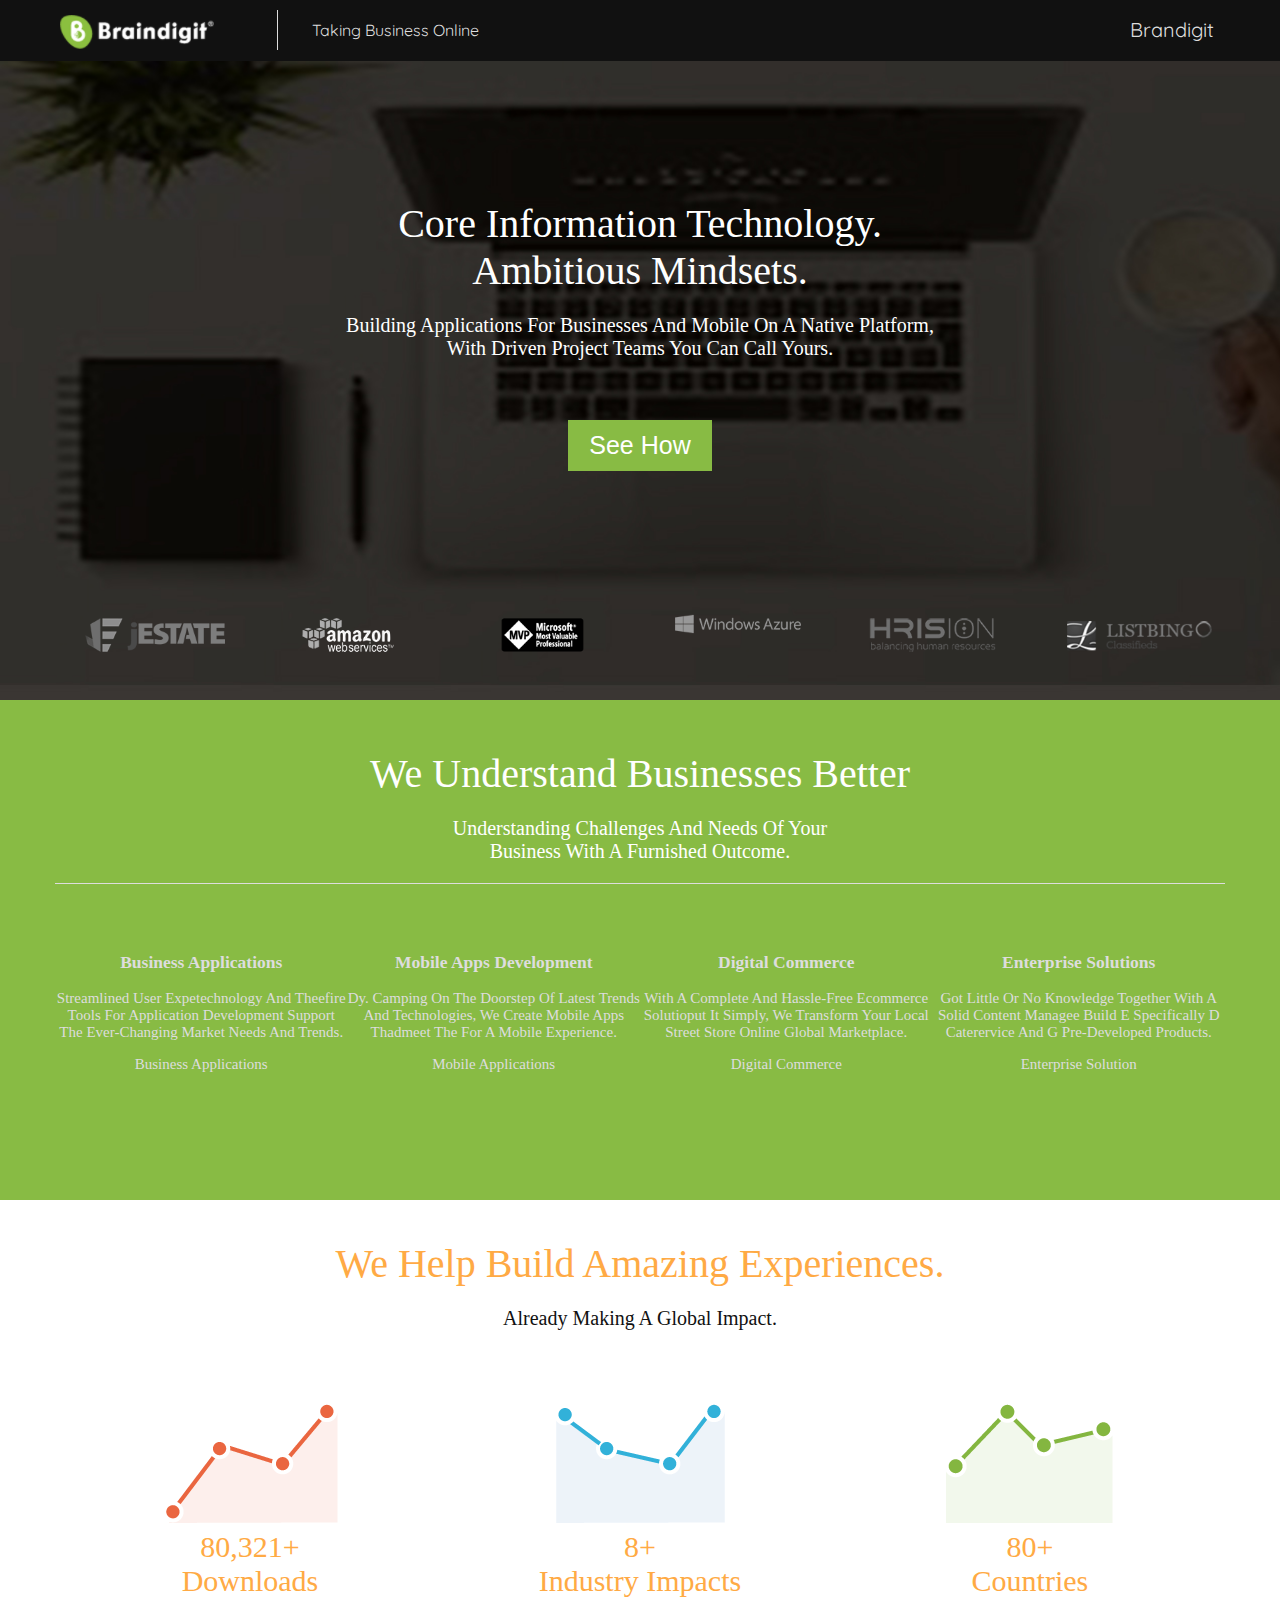
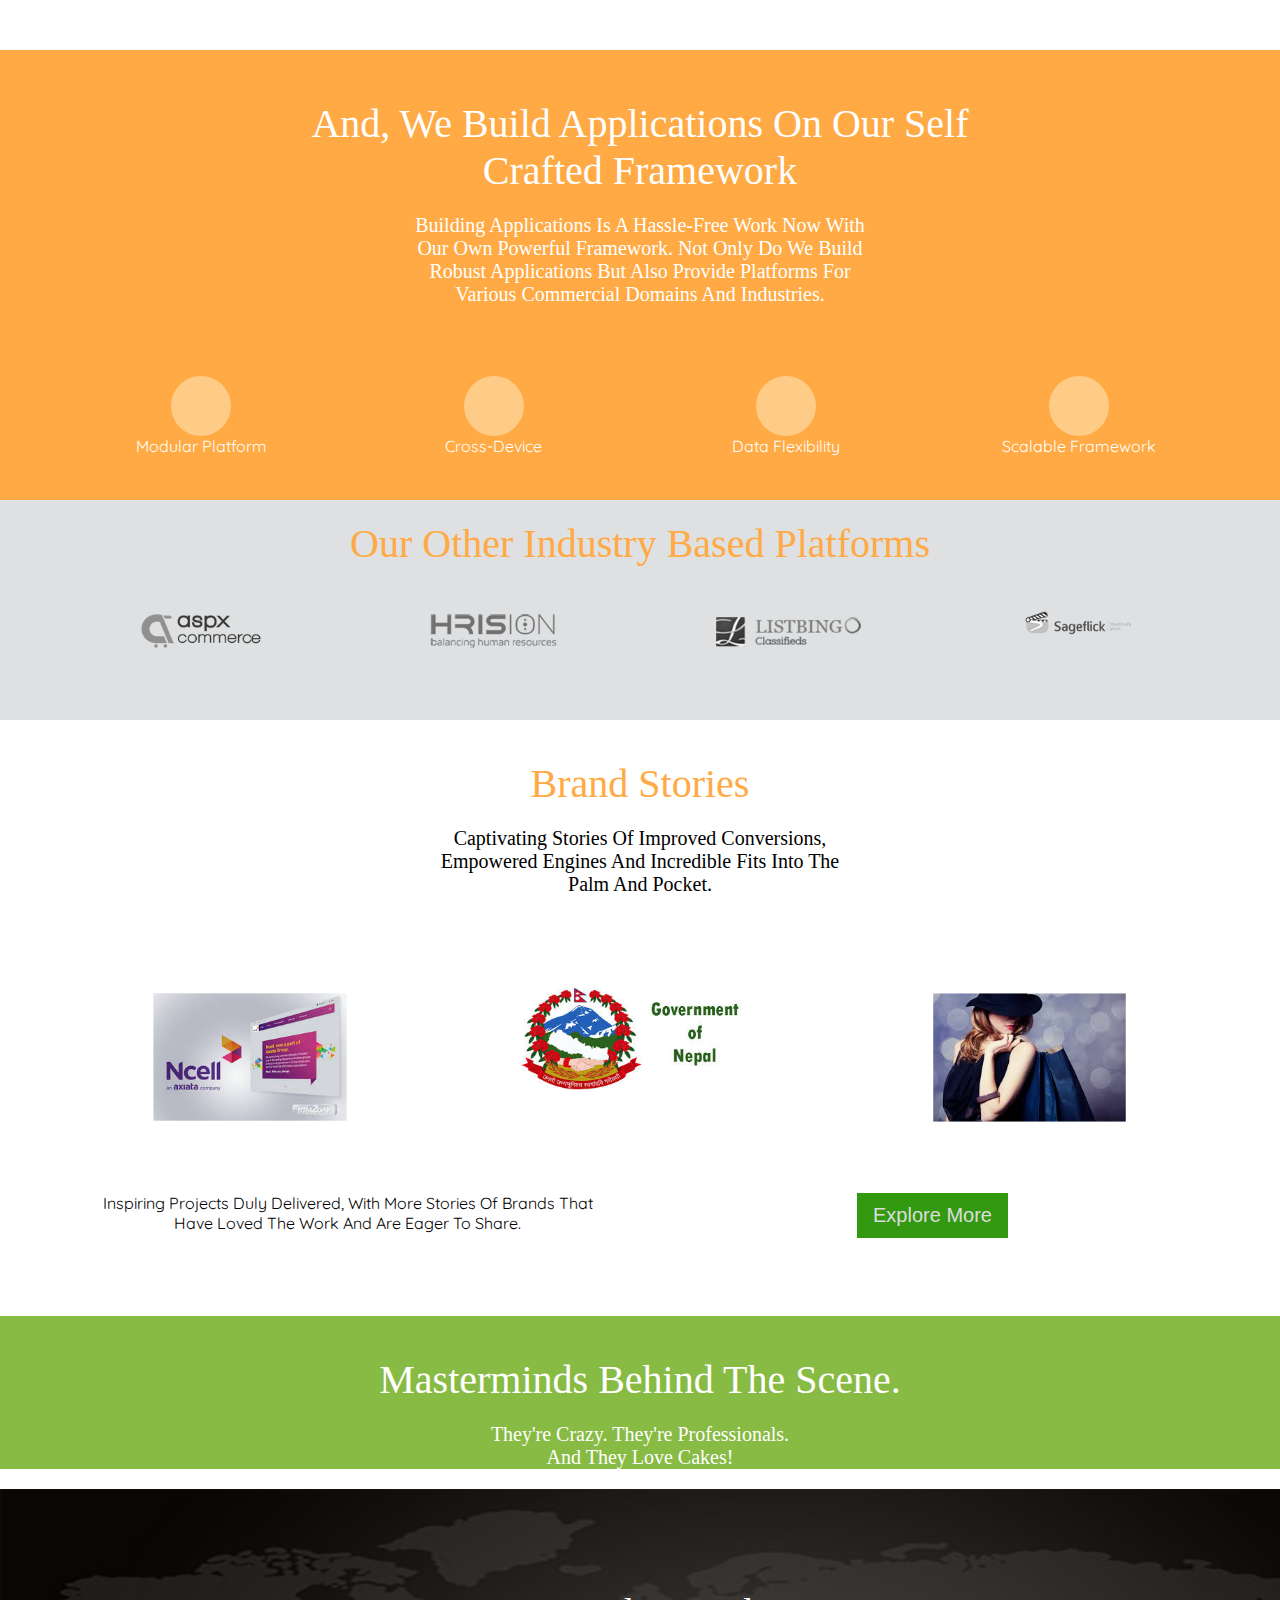
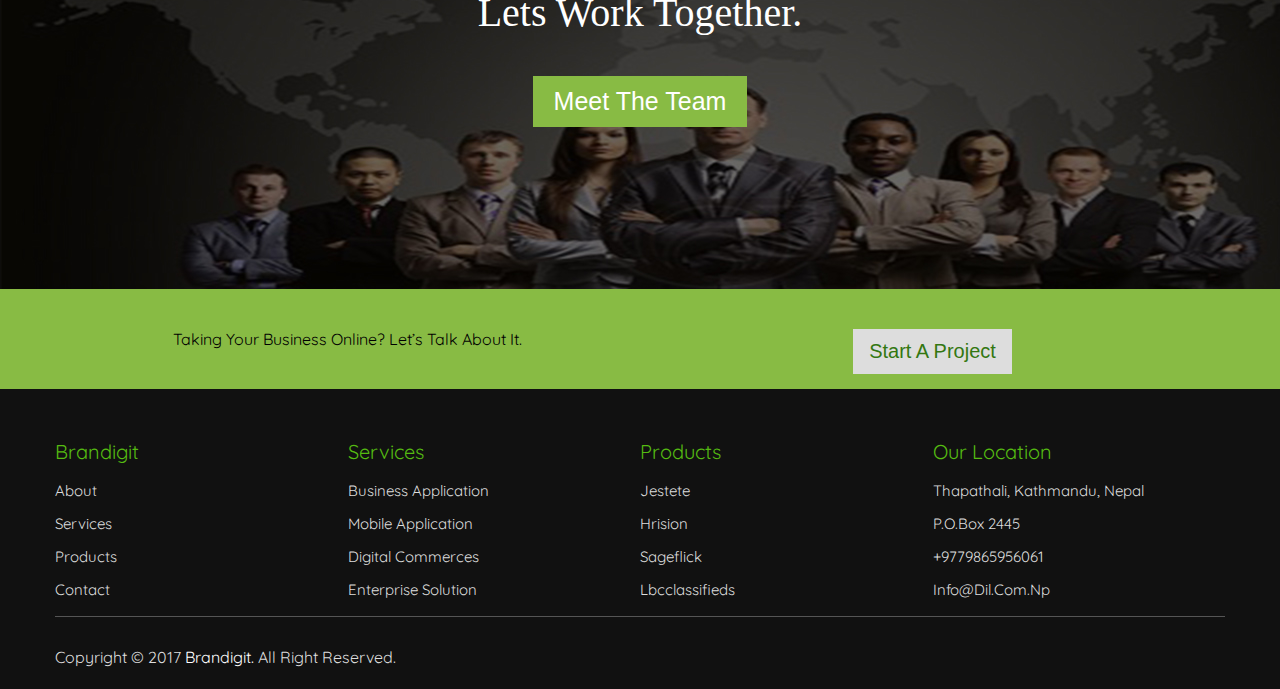
==== index.html @ c83305b5 "initial commit" ====
<!DOCTYPE html>
<html>
<head>
	<title>index</title>
	<link rel="stylesheet" type="text/css" href="./css/style.css">
	<link rel="stylesheet" type="text/css" href="http://code.ionicframework.com/ionicons/2.0.1/css/ionicons.min.css">
	<link href="https://fonts.googleapis.com/css?family=Quicksand" rel="stylesheet">
</head>
<body>
 <header>
   <div class="wrapper">
     <div class="top-header">
	 	 <div class="logo"><a href="index.html"> <img src="./img/logo.png"></a></div>
	 	 <div class="online">taking business online</div>
	 	 <div class="top-menu">brandigit
	 	 <i class="ion-navicon-round"></i>
	 	 <div class="mega-menu">
	 	     <ul>
	 	     	<li><a href="index.html">home</a></li>
	 	     	<li><a href="services.html">services</a></li>
                <li><a href="products.html">products</a></li>
	 	     	<li><a href="about.html">about</a></li>
                <li><a href="contact.html">contact</a></li>
	 	     </ul>
	 	 </div>
 	 </div>
   </div>	 
 </header>

 <section class="information">
	 <div class="wrapper">
	     <div class="section-title">Core Information Technology.<br/>Ambitious Mindsets.</div>
	     <p class="section-content">Building applications for businesses and mobile on a native platform,<br/> with driven project teams you can call yours.</p>
	     <div class="see-btn">
	         <button><a href="about.html"> see how <i class="ion-arrow-right-c"></i></a></button>
	     </div>
	     <div class="in-images">
	         <div><img src="./img/7.png"></div>
	         <div><img src="./img/2.png"></div>
	         <div><img src="./img/3.png"></div>
	         <div><img src="./img/4.png"></div>
	         <div><img src="./img/9.png"></div>
	         <div><img src="./img/10.png"></div>
	     </div>
	 </div>
 </section>
 <section class="business">
 <div class="wrapper">
     <div class="section-title">We understand businesses better</div>
 	 <p class="section-content">Understanding challenges and needs of your<br/> business with a furnished outcome.</p>
      <div class="con-applications">
	 	 <div class="applications">
	         <h3>Business Applications</h3><p>Streamlined user expetechnology and theefire tools for application development support the ever-changing market needs and trends.</p><a href="services.html"><i class="ion-planet"></i><span>business applications</span></a>
	     </div> 
	     <div class="applications">
	         <h3>Mobile Apps Development</h3><p>dy. Camping on the doorstep of latest trends and technologies, we create mobile apps thadmeet the for a mobile experience.</p><a href="mobile.html"><i class="ion-ipad"></i><span>mobile applications</span></a>
	     </div>
	     <div class="applications">
	         <h3>Digital Commerce</h3><p>With a complete and hassle-free ecommerce solutioput it simply, we transform your local street store online global marketplace.</p><a href="digital.html"><i class="ion-easel"></i><span>digital commerce</span></a>
	     </div>
	     <div class="applications">
	         <h3>Enterprise Solutions</h3><p>Got little or no knowledge Together with a solid Content Managee build e specifically d caterervice and g pre-developed Products. </p><a href="Enterprise.html"><i class="ion-briefcase"></i><span>enterprise solution</span></a>
	     </div>
	  </div>
 </div>	     
 </section>
 <section class="experience">
	  <div class="wrapper">
	 	 <div class="section-title">We help build amazing experiences.</div>
	 	 <p class="section-content">Already making a global impact.</p>
	 	 <div class="images-name">
		 	 <div class="ex-images"><img src="./img/a.png"><div>80,321+<span>Downloads</span></div></div>
			 <div class="ex-images"><img src="./img/b.png"><div>8+<span>Industry Impacts</span></div></div>
			 <div class="ex-images"><img src="./img/c.png"><div>80+<span>Countries</span></div></div> 
		 </div>	
      </div>	  
 </section>
 <section class="our-self">
	   <div class="wrapper">
	     <div class="section-title">And, We build applications on our self<br/>crafted framework</div>
	 	 <p class="section-content">Building applications is a hassle-free work now with<br/> our own powerful framework. Not only do we build<br/> robust applications but also provide platforms for<br/> various commercial domains and industries.</p>
	 	 <div class="row">
	 	     <div class="ion-img">
	 	         <div><i class="ion-social-codepen"></i></div><span>Modular Platform</span>
	 	     </div>
	 	     <div class="ion-img">
	 	         <div><i class="ion-android-desktop"></i></div><span>Cross-Device</span>
	 	     </div>
	 	     <div class="ion-img">
	 	         <div><i class="ion-social-rss"></i></div><span>Data Flexibility</span>
	 	     </div>
	 	     <div class="ion-img">
	 	         <div><i class="ion-android-options"></i></div><span>Scalable Framework</span>
	 	     </div>
	 	 </div>
	 </div>	 
 </section>
 <section class="based">
     <div class="wrapper">
          <div class="section-title">Our other industry based platforms</div>
          <div class="based-img">
             <div><img src="./img/8.png"></div>
             <div><img src="./img/9.png"></div>
             <div><img src="./img/10.png"></div>
             <div><img src="./img/11.png"></div>
          </div>
     </div>
 </section>
 <section class="brand">
 	 <div class="wrapper">
 	     <div class="section-title">Brand Stories</div>
 	     <p class="section-content">Captivating stories of improved conversions,<br/> empowered engines and incredible fits into the<br/> palm and pocket.</p>
 	 	 <div class="brand-on">
 	 	      <div><img src="./img/ncell.jpg"></div>
 	 	      <div><img src="./img/goverment.jpg"></div>
 	 	      <div><img src="./img/shop.jpg"></div>
 	 	 </div>
 	 	 <div class="brand-stor">
	 	 	 <div class="stor">Inspiring projects duly delivered, with more stories of brands that<br/> have loved the work and are eager to share.</div>
	 	 	 <div class="stor"><button><a href="#"> explore more <i class="ion-arrow-right-c"></i></a></button></div>
	 	 </div>
	 </div>	  	 	 
 </section>
 <section class="behind">
 	 <div class="wrapper">
 	    <div class="section-title">Masterminds behind the scene.</div>
 	    <p class="section-content">They're crazy. They're professionals.<br/>
        And they love cakes!</p>
 	 </div>
 </section>
 <section class="together">
 <div class="wrapper">
     <div class="section-title">Lets Work Together.</div>
     <div class="see-btn">
	         <button><a href="team.html">meet the team<i class="ion-arrow-right-c"></i></a></button>
	     </div>
 </div>
 </section>
 <section class="start-pro">
      <div class="wrapper">
	 	 <div class="stor">Taking your business online? Let’s talk about it.</div>
	 	 <div class="stor"><button><a href="starts.html"> start a project <i class="ion-arrow-right-c"></i></a></button></div>
	  </div>	 	 
 </section>

 <footer>
 	 <div class="wrapper">
 	 	<div class="foot">
 	 	  <div>brandigit
 	 	     <ul>
 	 	     	<li><a href="about.html">about</a></li>
 	 	     	<li><a href="services.html">services</a></li>
 	 	     	<li><a href="products.html">products</a></li>
 	 	     	<li><a href="contact.html">contact</a></li>
 	 	     </ul>
 	 	  </div>
 	 	  <div>services
 	 	     <ul>
 	 	     	<li><a href="business.html">business application</a></li>
 	 	     	<li><a href="mobile.html">mobile application</a></li>
 	 	     	<li><a href="digital.html">digital commerces</a></li>
 	 	     	<li><a href="#">enterprise solution</a></li>
 	 	     </ul>
 	 	  </div>
 	 	  <div>products
 	 	     <ul>
 	 	     	<li><a href="#">jestete</a></li>
 	 	     	<li><a href="#">hrision</a></li>
 	 	     	<li><a href="#">sageflick</a></li>
 	 	     	<li><a href="#">lbcclassifieds</a></li>
 	 	     </ul>
 	 	  </div>
 	 	  <div>our location
 	 	     <ul>
 	 	     	<li><a href="#">thapathali, kathmandu, nepal</a></li>
 	 	     	<li><a href="#">P.O.box 2445</a></li>
 	 	     	<li><a href="tel:+9779865956061">+9779865956061</a></li>
 	 	     	<li><a href="mailto:info@dil.com.np">info@dil.com.np</a></li>
 	 	     </ul>
 	 	  </div>
 	 	</div>
 	 	<div class="foot-copy">
 	 	  <div class="copy">copyright &copy; 2017 <a href="index.html">brandigit.</a> all right reserved.</div>
 	 	  <div class="ion">
 	 	  	<a href="https://www.facebook.com/" target="blank"><i class="ion-social-facebook"></i></a>
 	 	  	<a href="https://twitter.com/login" target="blank"><i class="ion-social-twitter"></i></a>
 	 	  	<a href="#"><i class="ion-social-linkedin"></i></a>
 	 	  	<a href="#"><i class="ion-social-googleplus"></i></a>
 	 	  </div>
 	 	</div>
 	 </div>
 </footer>
</body>
</html>
---- css/style.css ----
body{
	margin: 0;
	padding: 0;
	width: 100%;
	height: 200vh;
	text-transform: capitalize;
	font-family: Quicksand;
}
header{
	margin: 0;
	padding: 0;
	width: 100%;
	height: 60px;
	border-bottom: 1px solid #111;
	background-color: #111;
	position: fixed;
	z-index: 1;
}
.wrapper{
	width: 1170px;
	margin: auto;
	height: 100%;
}
div.top-header::after{
	clear: both;
	content: '';
	display: table;
}
div.top-header div{
	float: left;
	line-height: 60px;
	color: #ddd;
}
div.logo{
    width: 19%;
    text-align:left;
    height: 40px;
    margin: 10px 0px;
    border-right: 1px solid #ddd;
}
div.online{
	width: 20%;
	text-align:center;
  font-family: Quicksand;
}
div.top-menu{
	width: 60%;
	text-align:right;
	font-size: 20px;
}
div.mega-menu::after{
	clear: both;
	content: '';
	display: table;
}
div.mega-menu{
	list-style: none;
	margin: 0;
	padding: 0;
	width:702px;
    height:auto;
	float: left;
	text-align:right;
	position: fixed;
	display: none;
}
div.mega-menu ul li{
	list-style: none;
}
div.mega-menu ul li a{
	text-decoration: none;
	background-color: #046;
	color:#fff;
}
div.mega-menu ul li a:hover{
	color: #8b4;
	 cursor: pointer;
}
div.top-menu:hover div.mega-menu{
	display: block;
   
}
/*/*menu starts*/  
/*section.main-menu{
	margin: 0;
	padding-top: 100px;
	width: 100%;
	height: 400px;
	background-color: #8b4;
}
div.menu{
	margin: 0;
	padding: 0;
	width: 100%;
	height: 400px;
}
div.menu::after{
	clear: both;
	content: '';
	display: table;
}
div.menu div{
	width: 33.33%;
	float: left;
	text-align: center;
}
div.menu li {
	list-style: none;
}
div.menu li a{
	text-decoration: none;
	font-size: 30px;
	color: #ddd;
	font-family: sans-serif;
}
div.menu li a:hover{
	color: #24c;
}
div.menu img{
     transform: scale(0.7);
}
section.menu-img{
	margin: 0;
	padding-top:40px;
	width: 100%;
	height: 300px;
	background-color: #111;
	color: #ddd;
	text-align: center;
	font-size: 20px;
	position: fixed;
}
div.in-menu{
	margin: 0;
	padding-top:40px;
	width: 100%;
	height: auto;
	
}
div.in-menu::after{
	clear: both;
	content: '';
	display: table;
}
div.in-menu div{
	width: 16.16666667%;
	float: left;
	text-align: center;
}
div.in-menu img{
	filter: grayscale(100%);
	transform: scale(0.7);
}
div.in-menu img:hover{
	filter: grayscale(0%);
	cursor: pointer;
}*/
/*menu ends*/
/*section information starts*/
 section.information{
 	margin:0;
 	padding-top:200px;
 	width: 100%;
 	height:500px;
 	background-image: url(../img/bg3.jpg);
 	background-size: cover;
 }
 div.section-title{
 	text-align: center;
 	font-size: 40px;
 	color: #fff;
 	font-family: roboto;
 }
 p.section-content{
 	text-align: center;
 	font-size: 20px;
 	font-family: roboto;
 	color: #fff;
 }
 div.see-btn{
 	text-align: center;
 	padding-top: 40px;
 }
 div.see-btn button{
 	padding: 10px 20px;
 	background-color: #8b4;	
 	border: 1px solid #8b4;	
 	
 }
  div.see-btn button a{
  	text-decoration: none;
  	color: #fff;
  	font-size: 25px;
  	text-transform: capitalize;
  }
  div.see-btn button:hover{
  	background-color:#80f25e;
  	cursor: pointer;	
  }
  div.in-images{
  	padding-top: 140px;
  }
  div.in-images::after{
  	clear: both;
  	content: '';
  	display: table;
  }
  div.in-images div{
  	width: 16.66666666667%;
  	float: left;
  	text-align: center;
  }
  div.in-images div img{
  margin:auto;
  filter: grayscale(100%); 
  transform: scale(0.7); 
  transition: all ease-in-out 0.5s; 
  }
   div.in-images div img:hover{
    filter: grayscale(0);
    transform: scale(1);
    cursor: pointer;
    }
/*section information ends*/

/*section business starts*/
section.business{
	margin: 0;
	padding-top:50px;
	width: 100%;
	height:450px;
	background-color: #8b4;	
	font-family: roboto;
}
div.applications::after{
	clear: both;
	content: '';
	display: table;
}
div.applications{
	width: 25%;
	float: left;
	text-align: center;
	color: #ddd;
	padding-top: 50px;
	border-top: 1px solid #ddd;	
}
div.applications{
	font-size: 15px;
}
div.applications span{
	display: block;
}
div.applications i{
	font-size: 50px;
}
div.applications a{
	text-decoration: none;
	color: #ddd;
}
div.applications a:hover{
	color: #16c;
	cursor: pointer;
}
/*section business ends*/

/*section experience starts*/
section.experience{
	margin: 0;
	padding-top:40px;
	width: 100%;
	height: auto;
	font-family: roboto;
}
section.experience div{
	color: #fa4;
}
section.experience p{
	color:#111;
}
div.images-name{
	margin: 0;
	padding-top:50px;
	width: 100%;
	height:250px;
}
div.ex-images::after{
	clear: both;
	content: '';
	display: table;
}
div.ex-images{
	width: 33.33%;
	float: left;
	text-align: center;
}
div.ex-images{
	font-size: 30px;
}

div.ex-images span{
	display: block;
}		
/*section experience ends*/

/*section our-self starts*/
section.our-self{
	margin: 0;
	padding-top:50px;
	width: 100%;
	height:400px;
	background-color: #fa4;
}
div.ion-img::after{
	clear: both;
	content: '';
	display: table;
}
div.ion-img div{
  width: 60px;
  height: 60px;
  border-radius: 30px;
  background-color: #fc8;
  line-height: 60px;
  text-align: center;
  margin: auto;
}
div.ion-img div:hover{
	background-color:#666;
	color: #000; 
	cursor: pointer;
}
div.ion-img{
	width: 25%;
	float: left;
	text-align: center;
	padding-top: 50px;

}
div.ion-img i{
	font-size: 40px;
	padding-bottom: 30px;
	color: #fff;
}
div.ion-img span{
	color:#fff;
}
/*section our-self ends*/

/*section based starts*/
section.based{
	margin: 0;
	padding-top:20px;
	width: 100%;
	height:200px;
	background-color:#dee0e2;
    color: #fa4;
}
section.based div.section-title{
	color: #fa4;
}
div.based-img div::after{
	clear: both;
	content: '';
	display: table;
}
div.based-img div{
	width: 25%;
	float: left;
	text-align: center;
	padding-top: 40px;
}
div.based-img img{
    filter: grayscale(100%);
    transform: scale(0.7);
    transition: all ease-in-out 0.5;
}
div.based-img img:hover{
	filter: grayscale(0%);
	transform: scale(1);
	cursor: pointer;
}
/*section based ends*/

/*section brand starts*/
section.brand{
	margin: 0;
	padding-top:40px;
	width: 100%;
	height: auto;
}
section.brand div.section-title{
	color: #fa4;
}
section.brand p.section-content{
	color: #000;
}
section.brand div.brand-on div{
	width: 33.33%;
	float: left;
	text-align: center;
	padding-top: 50px;
}
div.brand-on img{
	transform: scale(0.7);
	transition: all ease-in-out .5s;
}
div.brand-on img:hover{
	transform: scale(1);
	cursor: pointer;
}
div.brand-stor{
	width: 100%;
	height: 400px;
	margin: 0;
	padding:0;
}
 div.stor::after{
	clear: both;
	content: '';
	display: table;
}
div.stor{
	width: 50%;
	float: left;
	text-align: center;
	padding-top: 40px;
}
div.stor button{
		padding: 10px 15px;
		background-color: #391;
		border:1px solid #391;	
}
div.stor button:hover{
	background-color: #7d3;
	cursor: pointer;
}
div.stor button a{
	text-decoration: none;
	font-size: 20px;
	color: #ddd;
	text-transform: capitalize;
}

/*section behind starts*/
section.behind{
	margin: 0;
	padding-top:40px;
	width: 100%;
	height: auto;
	background-color: #8b4;
}
/*section behind starts*/

/*section together starts*/
section.together{
	margin: 0;
	padding-top:100px;
	width:100%;
	height:300px;
	background-image: url(../img/bg4.jpg);
	/*background-repeat: no-repeat;*/
/*	background-size:100% auto;*/
}
/*section together ends*/

/*section start-pro starts*/
section.start-pro{
	margin: 0;
	padding: 0;
	width: 100%;
	height:100px;
	background-color: #8b4;
}
section.start-pro button{
	background-color: #ddd;
	border-color: #ddd;
}
section.start-pro button a{
	color: 	#371;
}

/*section start-pro  ends*/


/*footer satarts*/
footer{
	margin: 0;
	padding: 0;
	width: 100%;
	height:300px;
	background-color: #111;
}
div.foot{
	margin: 0;
	padding-top:50px;
	width: 100%;
	height: auto;
	font-size: 20px;
	color: #5b1;
}
div.foot div::after{
	clear: both;
	content: '';
	display: table;
}
div.foot div{
	width:25%;
     float: left;
}
div.foot div ul{
	margin: 0;
	padding:10px 0px;
	width:100%;
	height: auto;
	list-style: none;
	font-size: 15px;
}
div.foot div ul li{
	padding: 7px 0px;
}
div.foot div ul a{
	text-decoration: none;
	color: #ddd;	
}
div.foot div ul a:hover{
	color:#23c;
	cursor: pointer;

}
div.foot-copy{
	margin: 0;
	padding: 0;
	width:100%;
	height: auto;
}
div.copy,div.ion::after{
	clear: both;
	content: '';
	display: table;
}
div.copy,div.ion{
	width: 50%;
	float: left;
	color: #ddd;
	border-top: 1px solid #555;
	padding-top: 30px;
}
div.ion{
	text-align: right;
}
div.ion a{
	margin: 0;
	padding:0px 5px;
	color: #ddd;
	font-size: 25px;
}
div.ion a:hover{
	color: #23c;
	cursor: pointer;
}
div.copy a{
	text-decoration: none;
	color: #fff;
}
/*footer ends*/



/*about section starts*/
section.about{
	margin: 0;
	padding-top:150px;
	width: 100%;
	height:515px;
	background-image: url(../img/bg2.jpg);
	background-repeat: no-repeat;
	background-size: cover;
}
section.inception{
	margin: 0;
	padding-top:70px;
	width: 100%;
	height: 250px;
	background-color: #8a3;
}
/*section progress starts*/
section.progress{
	margin: 0;
	padding-top:40px;
	width: 100%;
	height:450px;
}
section.progress div{
color: #8a3;
}
section.progress p{
	color:#111;
}
section.progress div.brand-on div::after{
	clear: both;
	content: '';
	display: table;
}
section.progress div.brand-on div{
	width: 33.33%;
	float: left;
	text-align: center;
	padding-top: 40px;
}
/*section progress ends*/

/*section leader starts*/
section.leader{
	margin: 0;
	padding-top:50px;
	width: 100%;
	height: 500px;
	background-color:#d1d3d6;
}
section.leader div{
	color: #8a3;
}
section.leader p{
	color: #111;
}
div.detail-img div{
	width: 25%;
	float: left;
	text-align: center;
	padding-top: 50px;
}
div.detail-img div img{
	width: 200px;
	height: 200px;
	border-radius:100px;
}
div.detail-img span{
	display: block;
	padding-top: 30px;
	color: #111;
}
/*section leader ends*/

/*section value starts*/
section.value{
	margin: 0;
	padding-top:50px;
	width: 100%;
	height: 400px;
	background-color: #8b4;
	font-family: sans-serif;
}
div.row::after{
	clear: both;
	content: '';
	display: table;
}
div.value-cont{
	height: auto;
	width: 20%;
	float: left;
	text-align: center;
	font-size: 40px;
	color: #8b4;
	padding-top: 40px;
}
div.value-cont div{
	width: 60px;
	height: 60px;
    text-align: center;
    background-color: #fff;
    border-radius: 30px;
    margin: auto;
    line-height: 60px;
}
div.value-cont div:hover{
	background-color:#df9;
	color: #fff;
	cursor: pointer;
}
div.value-cont span{
       font-size: 20px;
       color: #fff;
}
div.value-cont p{
       font-size: 15px;
       color: #fff;
}
/*section value ends*/
/*about section ends*/

/*contact section starts*/
/*start a project */
section.contact{
	margin: 0;
	padding-top: 150px;
	width: 100%;
	height:300px;
	background-image: url(../img/bg5.jpg);
}
section.feedback{
	margin: 0;
	padding-top:40px;
	width: 100%;
	height:500px	;
	background-color: #ddd;
}
div.head{
	text-align: center;
}
div.head i{
	font-size: 20px;
}
div.in-put{
	width: 50%;
	float: left;
}
div.area{
	width: 50%;
	float: left;
}
form{
	width: 100%;
	margin: 0;
	padding-top: 40px;
}
input{
	padding:10px 160px;
	font-size: 20px;
	text-transform: capitalize;

}
select{
	padding: 10px 140px;
	font-size: 20px;
}
textarea{
	text-align: center;
	font-size: 20px;
}
div.submit{
	text-align: right;
}
div.submit input{
	padding: 10px 40px;
	background-color: #8b4;
	color: #ddd;
}
div.submit input:hover{
	background-color: #dfa;
	color: #111;
	cursor: pointer;
}
/*services starts*/
section.b-application{
	margin: 0;
	padding-top:200px;
	width: 100%;
	height: 300px;
	background-image: url(../img/bg6.jpg);
	background-repeat: no-repeat;
	background-size:cover;
	font-family: sans-serif;
}

section.introduction{
	margin: 0;
	padding: 0;
	width: 100%;
	height: 500px;
	background-color: #8b4;
}
div.con-intro::after{
	clear: both;
	content: '';
	display: table;
}
div.con-intro{
	width: 50%;
	float: left;
	text-align: center;
	padding-top: 60px;
}
section.improve{
	margin: 0;
	padding: 0;
	width: 100%;
	height: 300px;
	background-color:#8b4;
}
div.image-pro div::after{
	clear: both;
	content: '';
	display: table;
}
div.image-pro div{
	width: 20%;
	float: left;
	text-align: center;
}
section.expert{
	margin: 0;
	padding: 0;
	background-color:#bed5dd;
}
div.image-pro div img{
	width: 100px;
	height: 100px;
	padding-top: 50px;
	transform: scale(0.7);
	transition: all ease-in-out 0.5s;
}
div.image-pro div img:hover{
	transform: scale(1);
	cursor: pointer;
}
section.commerce{
	margin: 0;
	padding: 0
	width:100%;
    height:500px;
}
section.commerce div{
	color:#8b4;
}
section.commerce p{
  color: #111;
}
div.commerce-img ul li::after{
	clear: both;
	content: '';
	display: table;
}
div.commerce-img ul li{
	width: 25%;
	float: left;
	list-style: none;
	text-align: center;
	padding-top: 40px;
}
div.commerce-img ul  span{
	display: block;
}
/*services section ends*/


/*mobile apps starts*/
section.mobile-app{
	margin: 0;
	padding-top:200px;
	width: 100%;
	height: 300px;
	background-image: url(../img/bg7.jpg);
	background-repeat: no-repeat;
	background-size:cover;
	font-family: sans-serif;
}
/*mobile apps starts*/


/*digital section starts */
section.digital{
	margin: 0;
	padding-top:200px;
	width: 100%;
	height: 300px;
	background-image: url(../img/bg8.jpg);
	background-repeat: no-repeat;
	background-size:cover;
	font-family: sans-serif;
}
/*digital section ends*/

/*section product starts*/
section.product{
	margin: 0;
	padding-top:200px;
	width: 100%;
	height:500px;
	background-image: url(../img/bg9.jpg);
	font-family: Quicksand;
}
div.indust{
	margin: 0;
	padding-top:40px;
	width: 100%;
	height: auto;
	font-size: 40px;
	color: #8b4;
}
div.indust::after{
	clear: both;
	content: '';
	display: table;
}
div.indust div{
	width: 33.33%;
	float: left;
	text-align: center;
}
div.indust span{
	display: block;
	color: #000;
	padding-top: 30px;
	font-size: 20px;
}
div.sec-indust{
	text-align: center;
	padding-top: 90px;
	font-size: 40px;
	color: #8b4;
}
p.cont-indust{
	text-align: center;
}
section.began{
	margin: 0;
	padding-top:40px;
	width: 100%;
	height: 500px;
	background-image: url(../img/bg10.jpg);
}
div.be-gan{
	margin: 0;
	padding-top:60px;
	width: 100%;
	color: #ddd;

}
div.be-gan div{
	width: 50%;
	float: left;
	text-align: center;
}
/*section product ends*/

/*section challenge starts*/
section.challenge{
	margin: 0;
	padding-top:40px;
	width: 100%;
	height: 590px;
	background-color: #8b4;
}
div.control{
	margin: 0;
	padding-top:50px;
	width: 100%;
	height: auto;
	border-top: 1px solid #ddd;
	color: #fff;
	font-size: 20px;

}
div.control::after{
	clear: both;
	content: '';
	display: table;
}
div.control div{
	width: 50%;
	float: left;
	text-align: center;
}
div.control span{
	display: block;
	padding-top: 40px;
}
section.function{
	margin: 0;
	padding-top: 40px;
	width: 100%;
	height: 400px;
}
section.function div{
	color: #8b4;
}
section.function p{
	color: #111;
}
div.fun-img{
	margin: 0;
	padding-top: 40px;
	width:100%;
	height: auto;
	border-top: 1px solid #eed;
}
div.fun-img::after{
	clear: both;
	content: '';
	display: table;
}
div.fun-img div{
  width: 33.33%;
  float: left;
  text-align: center;
}
div.fun-img span{
	display: block;
	font-size: 20px;
}
/*section challenge ends*/
/*team section starts */
section.team{
	margin: 0;
	padding-top:170px;
	width: 100%;
	height: 500px;
	background-image: url(../img/bg11.jpg);
}
div.team-img{
	width: 100%;
	margin: 0;
	padding-top:50px;
	height: auto;
}
div.team-img::after{
	clear: both;
	content: '';
	display: table;
}
div.team-img div{
	width:33.33%;
	float: left;
	text-align: center;
}
div.team-img img{
	transform: scale(0.9);
	transition: all ease-in-out 0.3s;
}
div.team-img img:hover{
	transform: scale(1);
	cursor: pointer;
}
div.team-img1{
	width: 100%;
	margin:0;
	padding: 0;
	height: auto;

}
div.team-img1::after{
	clear: both;
	content: '';
	display: table;
}
div.team-img1 div{
	width: 50%;
    float: left;
   text-align: center; 
}
div.team-img1  img{
	padding: 10px 10px;
	transform: scale(0.9);
	transition: all ease-in-out 0.5s;
}
div.team-img1  img:hover{
	transform:scale(1);
	cursor: pointer;
}
/*team section ends */
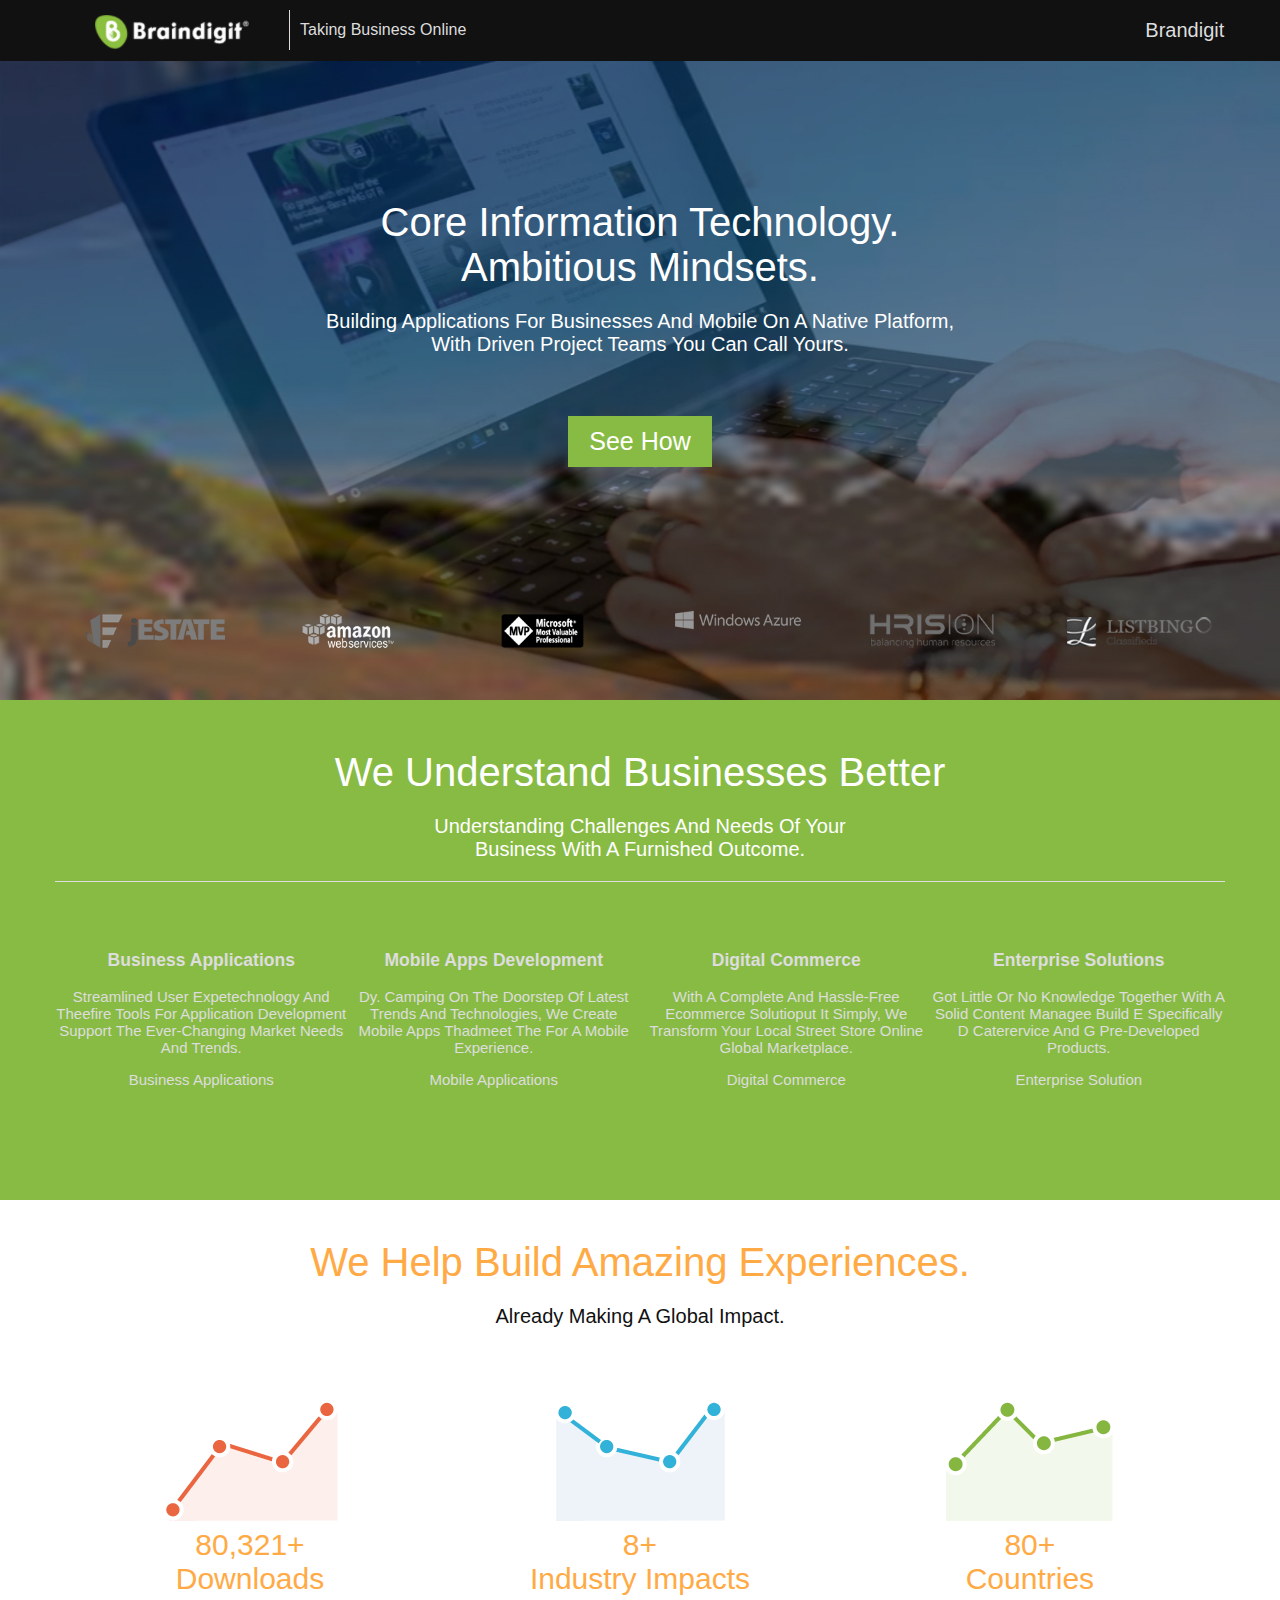
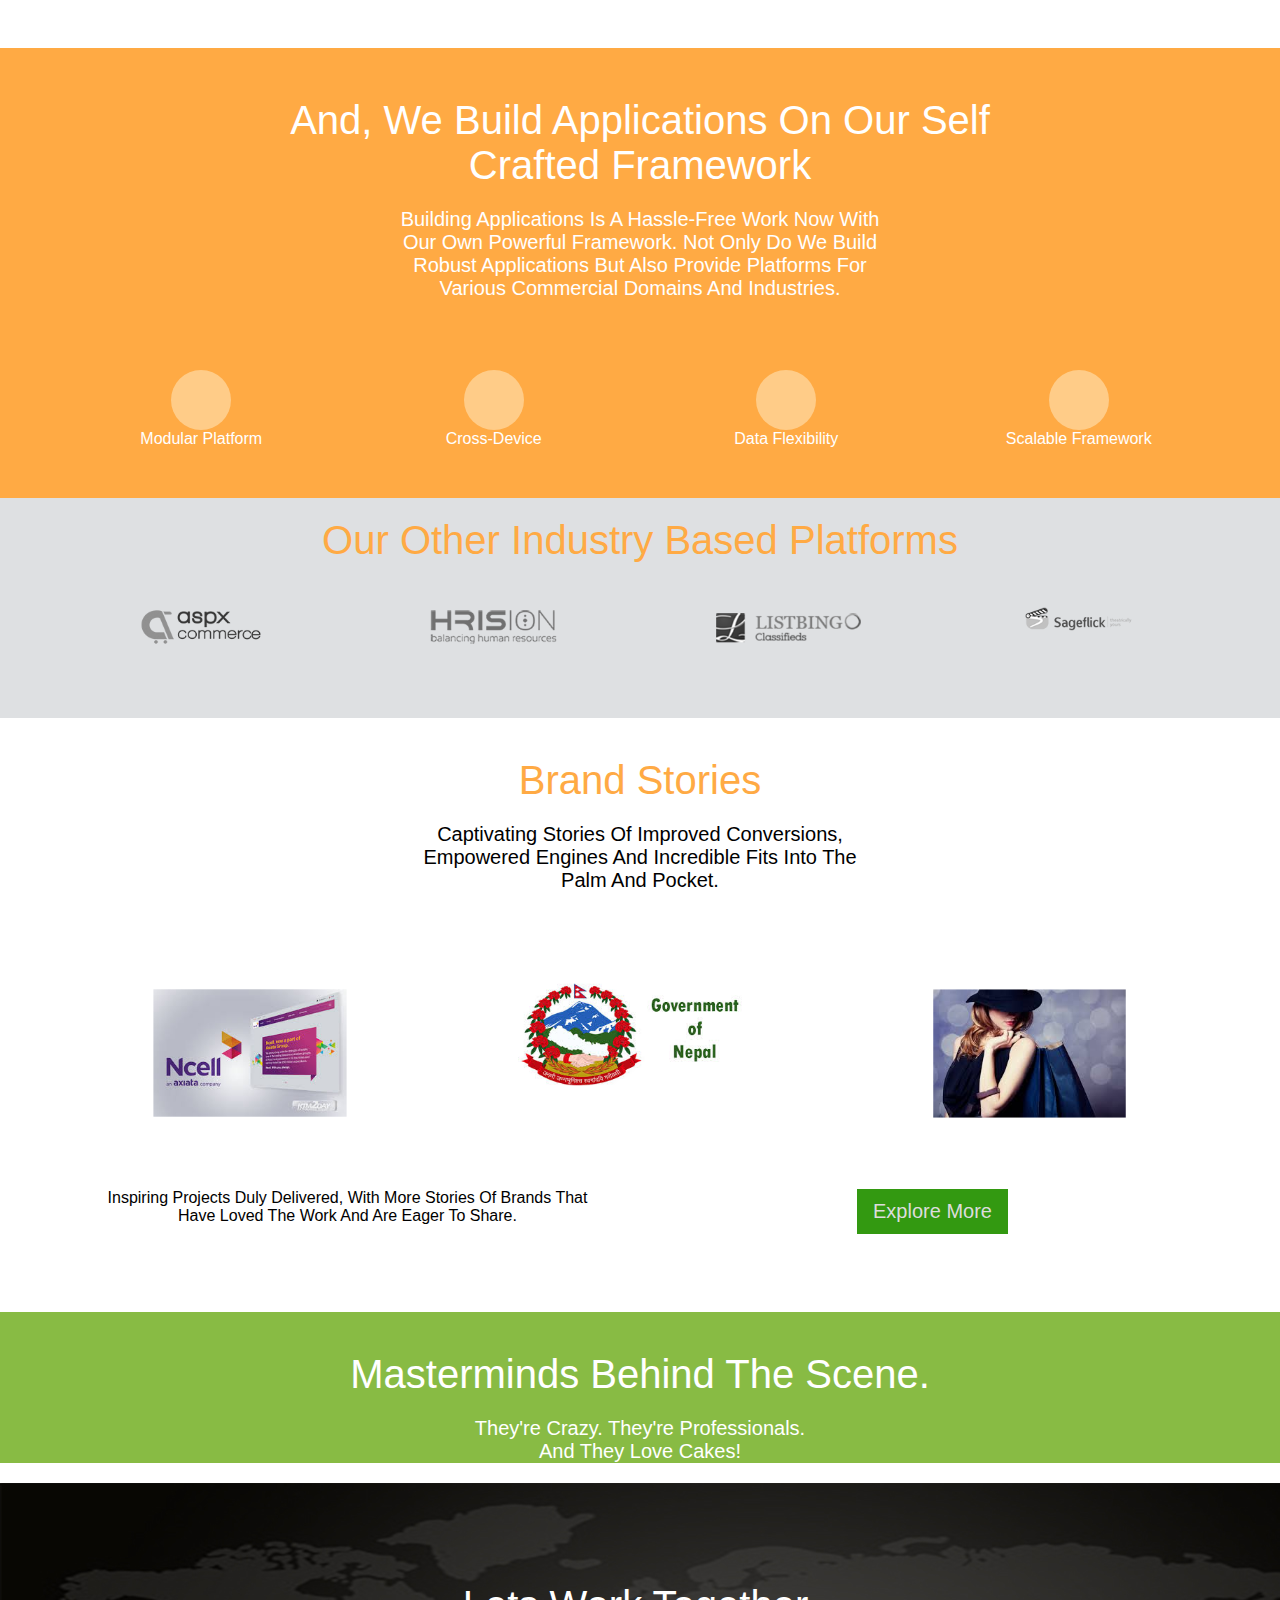
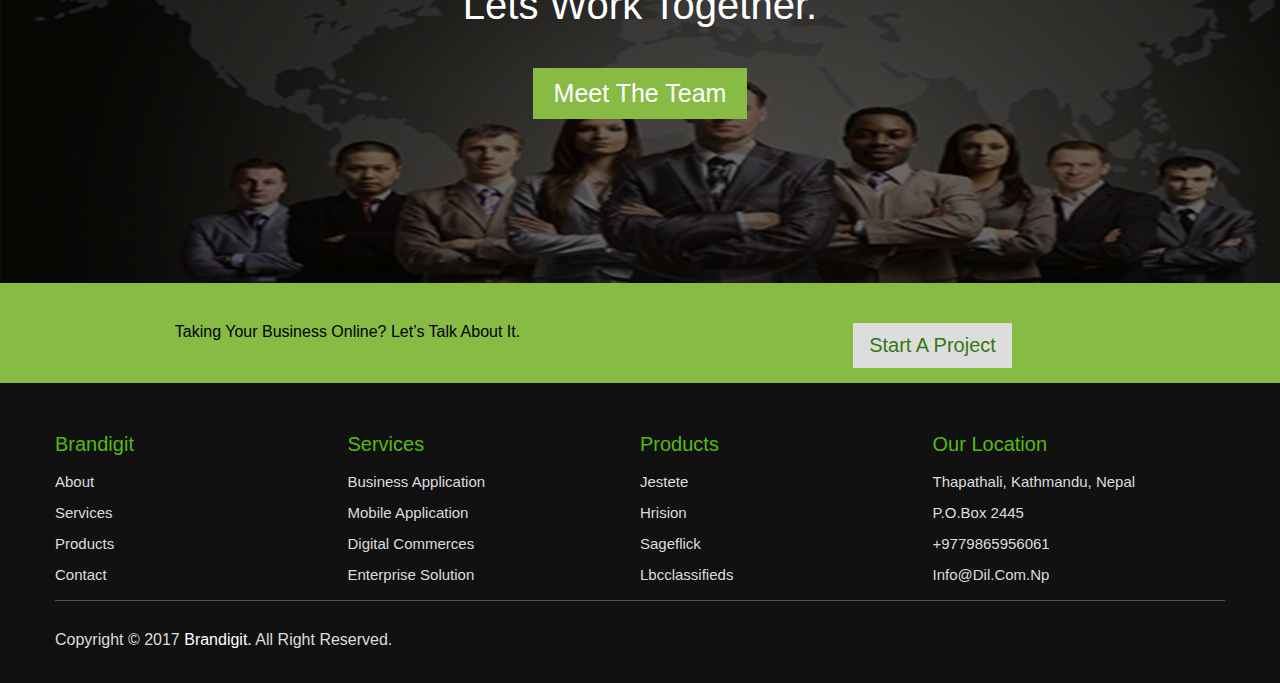
==== commit cf9d7d66: "initial commit" ====
--- a/index.html
+++ b/index.html
@@ -4,28 +4,45 @@
 	<title>index</title>
 	<link rel="stylesheet" type="text/css" href="./css/style.css">
 	<link rel="stylesheet" type="text/css" href="http://code.ionicframework.com/ionicons/2.0.1/css/ionicons.min.css">
-	<link href="https://fonts.googleapis.com/css?family=Quicksand" rel="stylesheet">
 </head>
 <body>
- <header>
-   <div class="wrapper">
-     <div class="top-header">
-	 	 <div class="logo"><a href="index.html"> <img src="./img/logo.png"></a></div>
-	 	 <div class="online">taking business online</div>
-	 	 <div class="top-menu">brandigit
-	 	 <i class="ion-navicon-round"></i>
-	 	 <div class="mega-menu">
-	 	     <ul>
-	 	     	<li><a href="index.html">home</a></li>
-	 	     	<li><a href="services.html">services</a></li>
-                <li><a href="products.html">products</a></li>
-	 	     	<li><a href="about.html">about</a></li>
-                <li><a href="contact.html">contact</a></li>
-	 	     </ul>
-	 	 </div>
- 	 </div>
-   </div>	 
- </header>
+  <header>
+   	   <div class="wrapper">
+   	      <div class="header-top">
+   	         <div class="logo"><a href="index.html"><img src="./img/logo.png"></a></div>
+   	         <div class="online">taking business online</div>
+	   	        <div class="menu">brandigit
+	   	         <i class="ion-navicon-round"></i>
+   	                <div class="mega-menu">
+   	                    <div>
+   	                     <ul>
+   	                     	 <li><a href="index.html">home</a></li>
+			 	     		 <li><a href="services.html">services</a></li>
+		                	 <li><a href="products.html">products</a></li>
+			 	     		 <li><a href="about.html">about</a></li>
+		                	 <li><a href="contact.html">contact</a></li>
+   	                     </ul>
+   	                    </div>
+   	                    <div>
+   	                        <ul>
+   	                     	   <li><a href="index.html">brandigit</a></li>
+   	                     	   <li><a href="#">career</a></li>
+   	                     	   <li><a href="#">resource</a></li>
+   	                     	   <li><a href="#">platform</a></li>
+   	                     	   <li><a href="contact.html">contact</a></li>
+   	                        </ul>
+   	                    </div>
+	   	                <div>
+	   	                    <ul>
+	   	                    	<li><img src="./img/loimg.png"></li>
+	   	                    	<li><p>Top 3 website challenges<br/> & solving them with a<br/>CMS</p></li>
+	   	                    </ul>
+	   	                </div>
+   	                </div>
+   	            </div>
+   	   	  </div>
+   	   </div>
+   </header>
 
  <section class="information">
 	 <div class="wrapper">
--- a/css/style.css
+++ b/css/style.css
@@ -1,161 +1,93 @@
 body{
 	margin: 0;
+	text-transform: capitalize;
+	font-family: sans-serif;
+	height: 200vh;
+
+}
+header{
+	margin: 0;
 	padding: 0;
-	width: 100%;
-	height: 200vh;
-	text-transform: capitalize;
-	font-family: Quicksand;
-}
-header{
-	margin: 0;
-	padding: 0;
-	width: 100%;
 	height: 60px;
-	border-bottom: 1px solid #111;
-	background-color: #111;
-	position: fixed;
-	z-index: 1;
+    border-bottom: 1px solid #111;
+    background-color: #111;
+    position: fixed;
+    width: 100%;
+    z-index: 1;
 }
 .wrapper{
 	width: 1170px;
 	margin: auto;
 	height: 100%;
 }
-div.top-header::after{
-	clear: both;
-	content: '';
-	display: table;
-}
-div.top-header div{
+div.header-top{
+	margin: 0;
+	padding: 0;
+	width: 100%;
+	height: auto;
+}
+div.header-top::after{
+	clear: both;
+	content: '';
+	display: table;
+}
+div.header-top div{
 	float: left;
 	line-height: 60px;
 	color: #ddd;
 }
 div.logo{
-    width: 19%;
-    text-align:left;
-    height: 40px;
-    margin: 10px 0px;
-    border-right: 1px solid #ddd;
+	width: 20%;
+	text-align: center;
+	height: 40px;
+	margin: 10px 0px;
+	border-right: 1px solid #ddd;
 }
 div.online{
-	width: 20%;
-	text-align:center;
-  font-family: Quicksand;
-}
-div.top-menu{
-	width: 60%;
-	text-align:right;
-	font-size: 20px;
+	width: 69%;
+	padding-left: 10px;
+}
+div.menu{
+	width: 10%;
+	text-align: right;
+	font-size: 20px;
+}
+div.menu:hover div.mega-menu{
+  display: block;
+}
+div.mega-menu{
+	width: 100%;
+	height:500px;
+	background-color: #8b4;
+	left: 0;
+	position: fixed;
+	text-align:left;
+	display: none;
 }
 div.mega-menu::after{
 	clear: both;
 	content: '';
 	display: table;
 }
-div.mega-menu{
-	list-style: none;
-	margin: 0;
-	padding: 0;
-	width:702px;
-    height:auto;
-	float: left;
-	text-align:right;
-	position: fixed;
-	display: none;
+div.mega-menu div{
+	width: 33.33%;
+	text-align: center;
+	font-size: 30px;
 }
 div.mega-menu ul li{
-	list-style: none;
+	font-size: 20px;
+    list-style: none;
+    width: 100%;
 }
 div.mega-menu ul li a{
 	text-decoration: none;
-	background-color: #046;
-	color:#fff;
+	color: #ddd;
 }
 div.mega-menu ul li a:hover{
-	color: #8b4;
-	 cursor: pointer;
-}
-div.top-menu:hover div.mega-menu{
-	display: block;
+	color: #17d;
+}
+
    
-}
-/*/*menu starts*/  
-/*section.main-menu{
-	margin: 0;
-	padding-top: 100px;
-	width: 100%;
-	height: 400px;
-	background-color: #8b4;
-}
-div.menu{
-	margin: 0;
-	padding: 0;
-	width: 100%;
-	height: 400px;
-}
-div.menu::after{
-	clear: both;
-	content: '';
-	display: table;
-}
-div.menu div{
-	width: 33.33%;
-	float: left;
-	text-align: center;
-}
-div.menu li {
-	list-style: none;
-}
-div.menu li a{
-	text-decoration: none;
-	font-size: 30px;
-	color: #ddd;
-	font-family: sans-serif;
-}
-div.menu li a:hover{
-	color: #24c;
-}
-div.menu img{
-     transform: scale(0.7);
-}
-section.menu-img{
-	margin: 0;
-	padding-top:40px;
-	width: 100%;
-	height: 300px;
-	background-color: #111;
-	color: #ddd;
-	text-align: center;
-	font-size: 20px;
-	position: fixed;
-}
-div.in-menu{
-	margin: 0;
-	padding-top:40px;
-	width: 100%;
-	height: auto;
-	
-}
-div.in-menu::after{
-	clear: both;
-	content: '';
-	display: table;
-}
-div.in-menu div{
-	width: 16.16666667%;
-	float: left;
-	text-align: center;
-}
-div.in-menu img{
-	filter: grayscale(100%);
-	transform: scale(0.7);
-}
-div.in-menu img:hover{
-	filter: grayscale(0%);
-	cursor: pointer;
-}*/
-/*menu ends*/
 /*section information starts*/
  section.information{
  	margin:0;
@@ -169,12 +101,12 @@
  	text-align: center;
  	font-size: 40px;
  	color: #fff;
- 	font-family: roboto;
+/* 	font-family: roboto;*/
  }
  p.section-content{
  	text-align: center;
  	font-size: 20px;
- 	font-family: roboto;
+/* 	font-family: roboto;*/
  	color: #fff;
  }
  div.see-btn{
@@ -230,7 +162,7 @@
 	width: 100%;
 	height:450px;
 	background-color: #8b4;	
-	font-family: roboto;
+	/*font-family: roboto;*/
 }
 div.applications::after{
 	clear: both;
@@ -270,7 +202,7 @@
 	padding-top:40px;
 	width: 100%;
 	height: auto;
-	font-family: roboto;
+/*	font-family: roboto;*/
 }
 section.experience div{
 	color: #fa4;
@@ -649,7 +581,7 @@
 	width: 100%;
 	height: 400px;
 	background-color: #8b4;
-	font-family: sans-serif;
+	/*font-family: sans-serif;*/
 }
 div.row::after{
 	clear: both;
@@ -696,7 +628,7 @@
 	margin: 0;
 	padding-top: 150px;
 	width: 100%;
-	height:300px;
+	height:240px;
 	background-image: url(../img/bg5.jpg);
 }
 section.feedback{
@@ -761,7 +693,7 @@
 	background-image: url(../img/bg6.jpg);
 	background-repeat: no-repeat;
 	background-size:cover;
-	font-family: sans-serif;
+/*	font-family: sans-serif;*/
 }
 
 section.introduction{
@@ -854,7 +786,7 @@
 	background-image: url(../img/bg7.jpg);
 	background-repeat: no-repeat;
 	background-size:cover;
-	font-family: sans-serif;
+/*	font-family: sans-serif;*/
 }
 /*mobile apps starts*/
 
@@ -868,7 +800,7 @@
 	background-image: url(../img/bg8.jpg);
 	background-repeat: no-repeat;
 	background-size:cover;
-	font-family: sans-serif;
+/*	font-family: sans-serif;*/
 }
 /*digital section ends*/
 
@@ -879,7 +811,7 @@
 	width: 100%;
 	height:500px;
 	background-image: url(../img/bg9.jpg);
-	font-family: Quicksand;
+/*	font-family: Quicksand;*/
 }
 div.indust{
 	margin: 0;
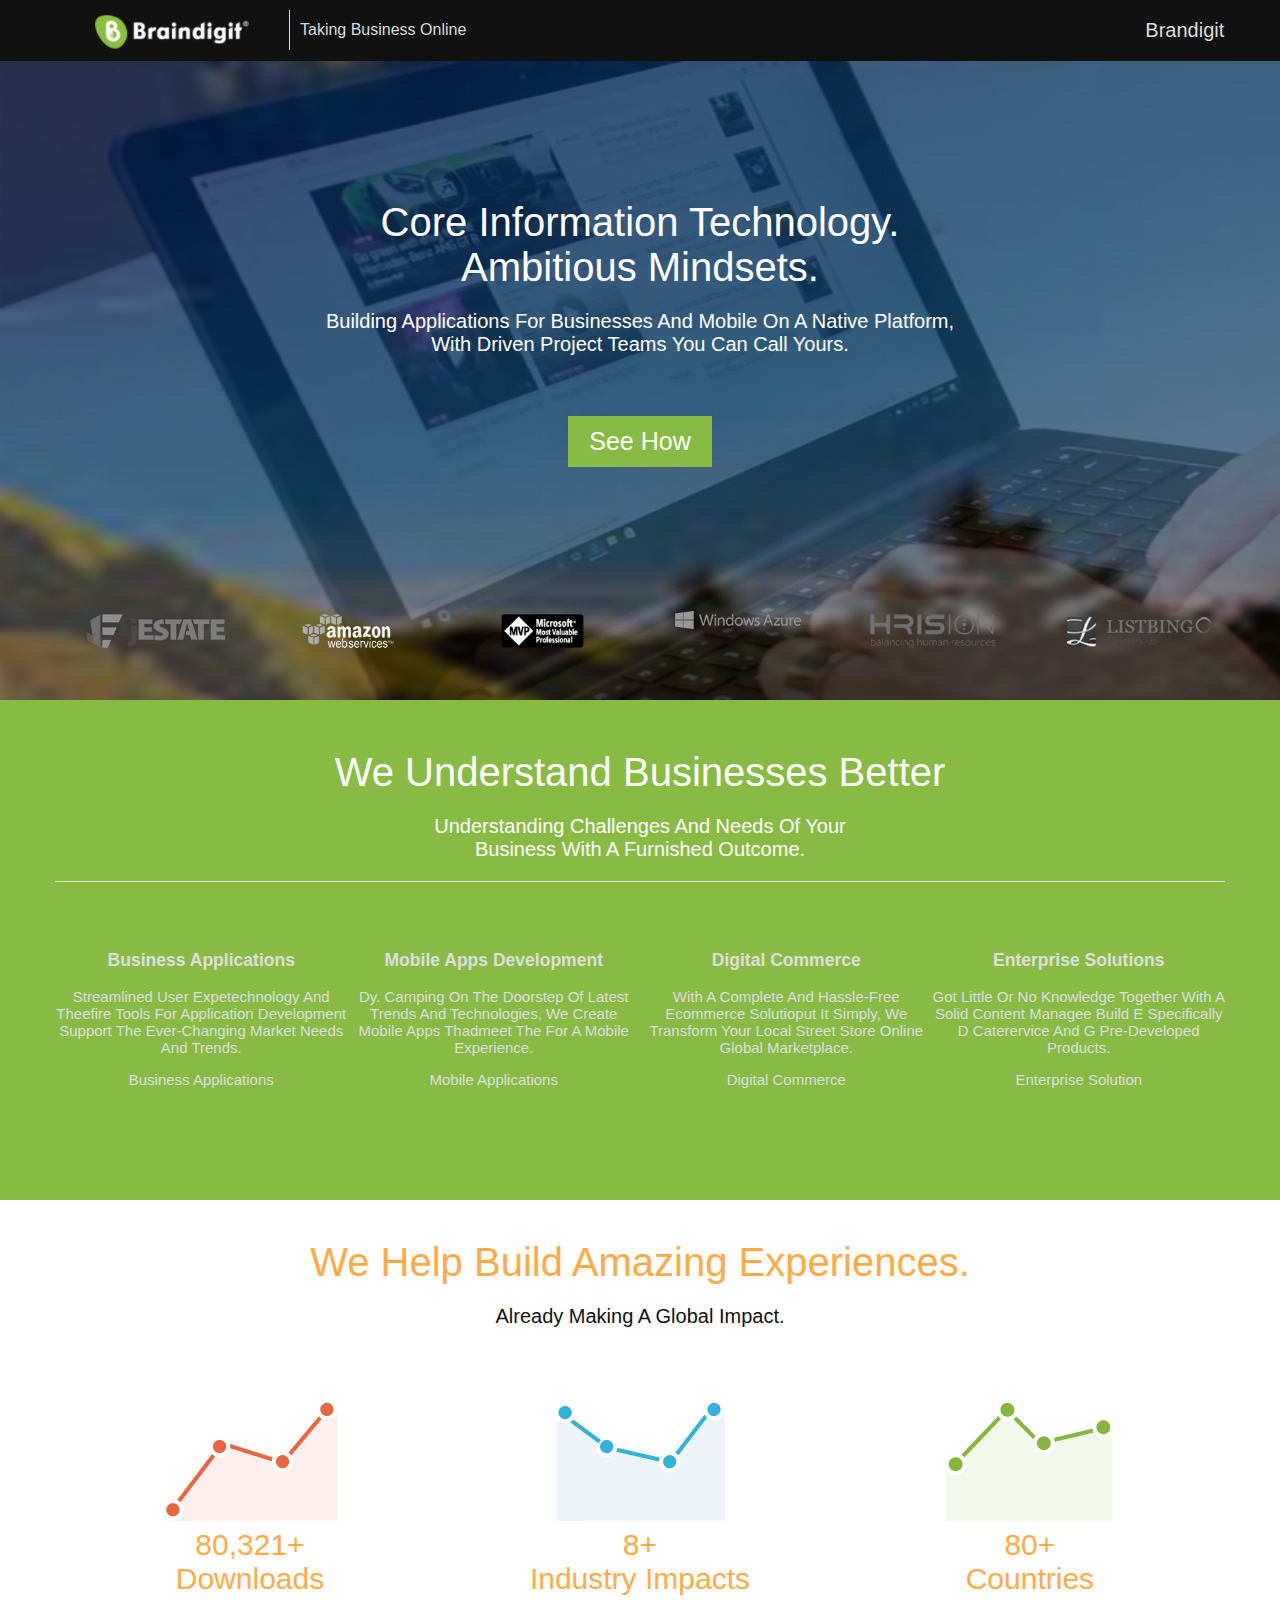
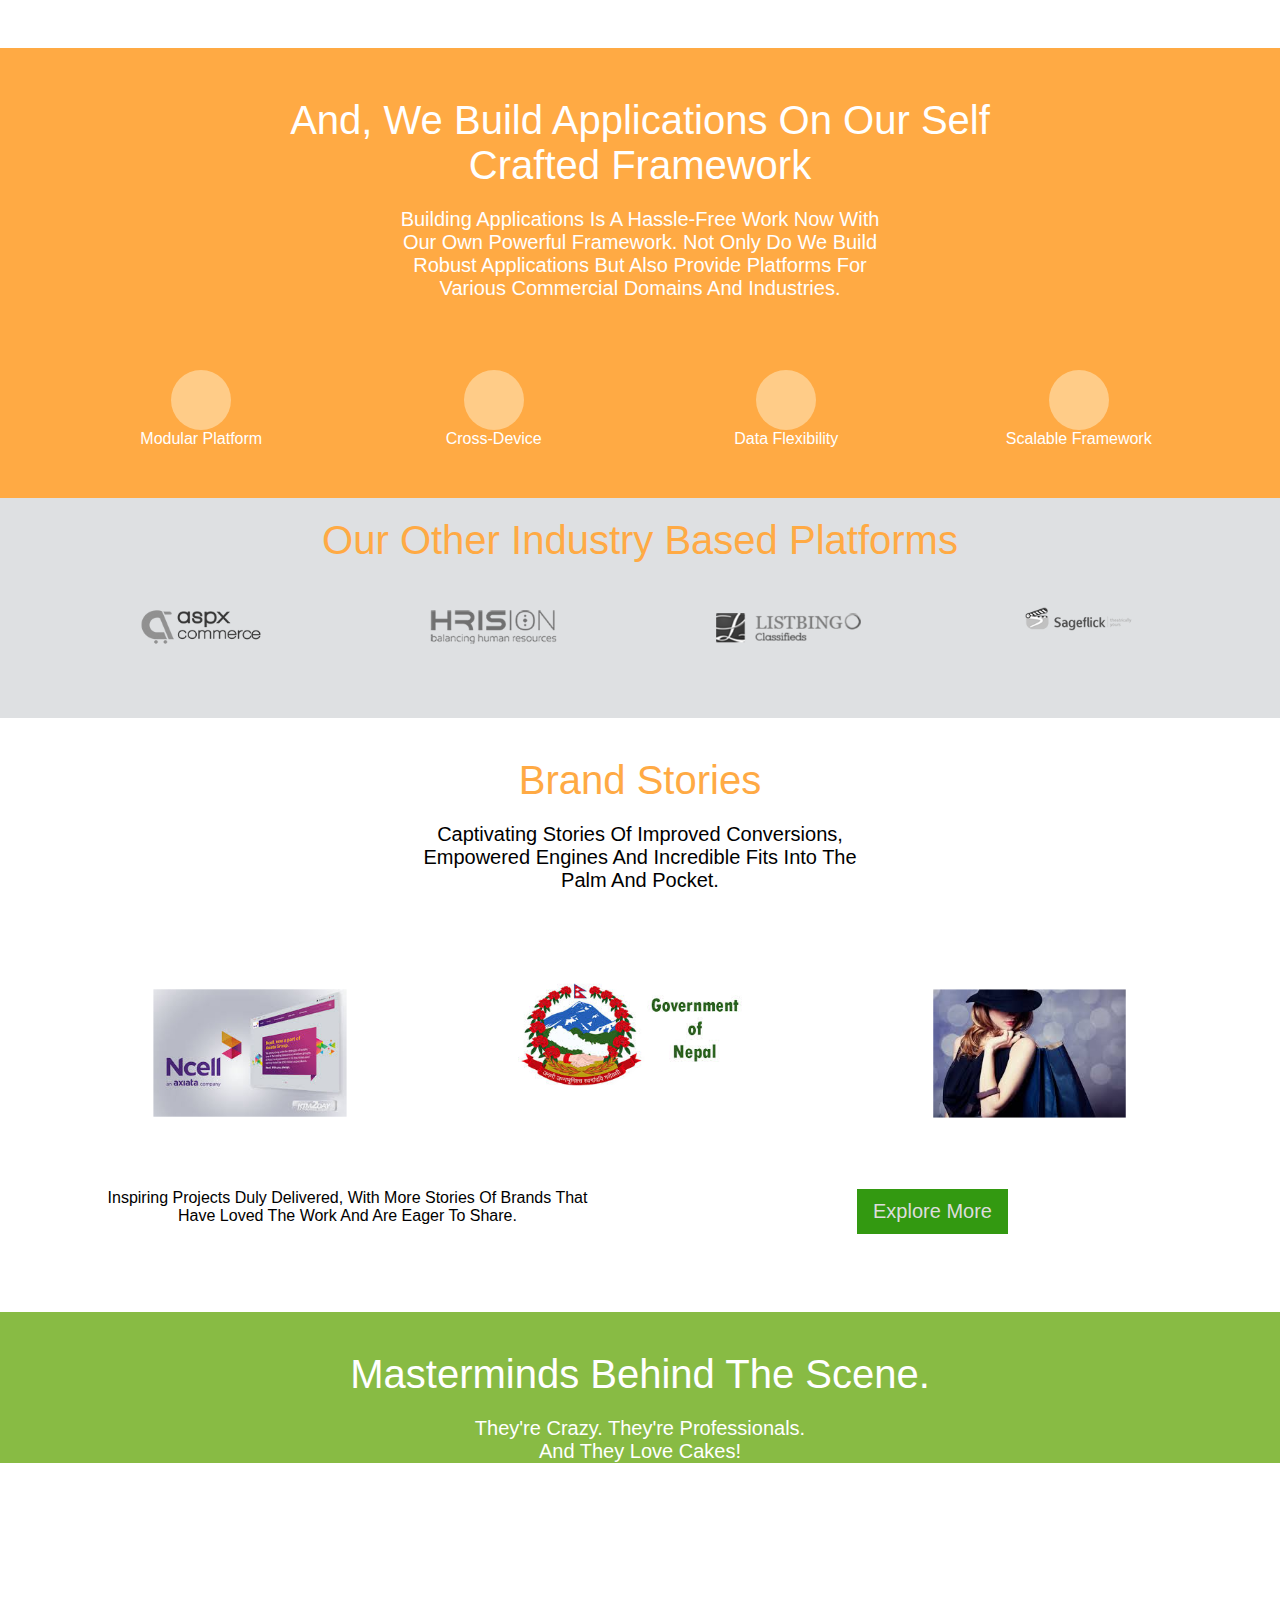
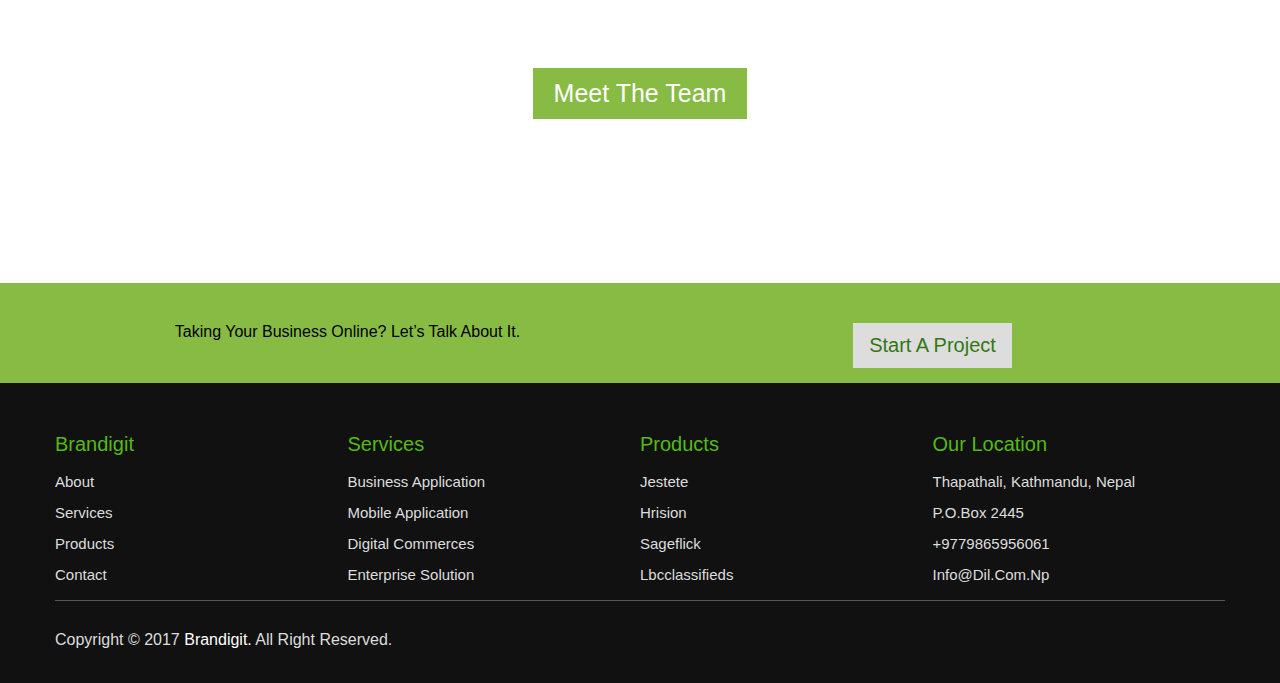
==== commit 44c39323: "initial commit" ====
--- a/index.html
+++ b/index.html
@@ -4,6 +4,8 @@
 	<title>index</title>
 	<link rel="stylesheet" type="text/css" href="./css/style.css">
 	<link rel="stylesheet" type="text/css" href="http://code.ionicframework.com/ionicons/2.0.1/css/ionicons.min.css">
+	<script type="text/javascript" src="./js.jquery-3.2.1.min.js"></script>
+	<script type="text/javascript" src="./js/main.js"></script>
 </head>
 <body>
   <header>
@@ -35,7 +37,7 @@
 	   	                <div>
 	   	                    <ul>
 	   	                    	<li><img src="./img/loimg.png"></li>
-	   	                    	<li><p>Top 3 website challenges<br/> & solving them with a<br/>CMS</p></li>
+	   	                    	<li><p>Top 3 website challenges<br/> & solving them with a CMS</p></li>
 	   	                    </ul>
 	   	                </div>
    	                </div>
@@ -173,7 +175,7 @@
  	 	  </div>
  	 	  <div>services
  	 	     <ul>
- 	 	     	<li><a href="business.html">business application</a></li>
+ 	 	     	<li><a href="servisec.html">business application</a></li>
  	 	     	<li><a href="mobile.html">mobile application</a></li>
  	 	     	<li><a href="digital.html">digital commerces</a></li>
  	 	     	<li><a href="#">enterprise solution</a></li>
--- a/css/style.css
+++ b/css/style.css
@@ -70,9 +70,10 @@
 	display: table;
 }
 div.mega-menu div{
-	width: 33.33%;
+	width: 30%;
 	text-align: center;
 	font-size: 30px;
+	border-right:1px solid #ddc;
 }
 div.mega-menu ul li{
 	font-size: 20px;
@@ -95,6 +96,7 @@
  	width: 100%;
  	height:500px;
  	background-image: url(../img/bg3.jpg);
+ 	background-attachment: fixed;
  	background-size: cover;
  }
  div.section-title{
@@ -391,6 +393,7 @@
 	width:100%;
 	height:300px;
 	background-image: url(../img/bg4.jpg);
+	background-attachment: fixed;
 	/*background-repeat: no-repeat;*/
 /*	background-size:100% auto;*/
 }
@@ -506,6 +509,7 @@
 	width: 100%;
 	height:515px;
 	background-image: url(../img/bg2.jpg);
+	background-attachment: fixed;
 	background-repeat: no-repeat;
 	background-size: cover;
 }
@@ -630,6 +634,7 @@
 	width: 100%;
 	height:240px;
 	background-image: url(../img/bg5.jpg);
+	background-attachment: fixed;
 }
 section.feedback{
 	margin: 0;
@@ -644,9 +649,19 @@
 div.head i{
 	font-size: 20px;
 }
+div.in-put::after{
+	clear: both;
+	content: '';
+	display: table;
+}
 div.in-put{
 	width: 50%;
 	float: left;
+}
+div.area::after{
+	clear: both;
+	content: '';
+	display: table;
 }
 div.area{
 	width: 50%;
@@ -668,7 +683,7 @@
 	font-size: 20px;
 }
 textarea{
-	text-align: center;
+	text-align:left;
 	font-size: 20px;
 }
 div.submit{
@@ -691,6 +706,7 @@
 	width: 100%;
 	height: 300px;
 	background-image: url(../img/bg6.jpg);
+	background-attachment: fixed;
 	background-repeat: no-repeat;
 	background-size:cover;
 /*	font-family: sans-serif;*/
@@ -784,6 +800,7 @@
 	width: 100%;
 	height: 300px;
 	background-image: url(../img/bg7.jpg);
+	background-attachment: fixed;
 	background-repeat: no-repeat;
 	background-size:cover;
 /*	font-family: sans-serif;*/
@@ -798,6 +815,7 @@
 	width: 100%;
 	height: 300px;
 	background-image: url(../img/bg8.jpg);
+	background-attachment: fixed;
 	background-repeat: no-repeat;
 	background-size:cover;
 /*	font-family: sans-serif;*/
@@ -811,6 +829,7 @@
 	width: 100%;
 	height:500px;
 	background-image: url(../img/bg9.jpg);
+	background-attachment: fixed;
 /*	font-family: Quicksand;*/
 }
 div.indust{
@@ -852,6 +871,7 @@
 	width: 100%;
 	height: 500px;
 	background-image: url(../img/bg10.jpg);
+	background-attachment: fixed;
 }
 div.be-gan{
 	margin: 0;
@@ -940,6 +960,7 @@
 	width: 100%;
 	height: 500px;
 	background-image: url(../img/bg11.jpg);
+	background-attachment: fixed;
 }
 div.team-img{
 	width: 100%;
